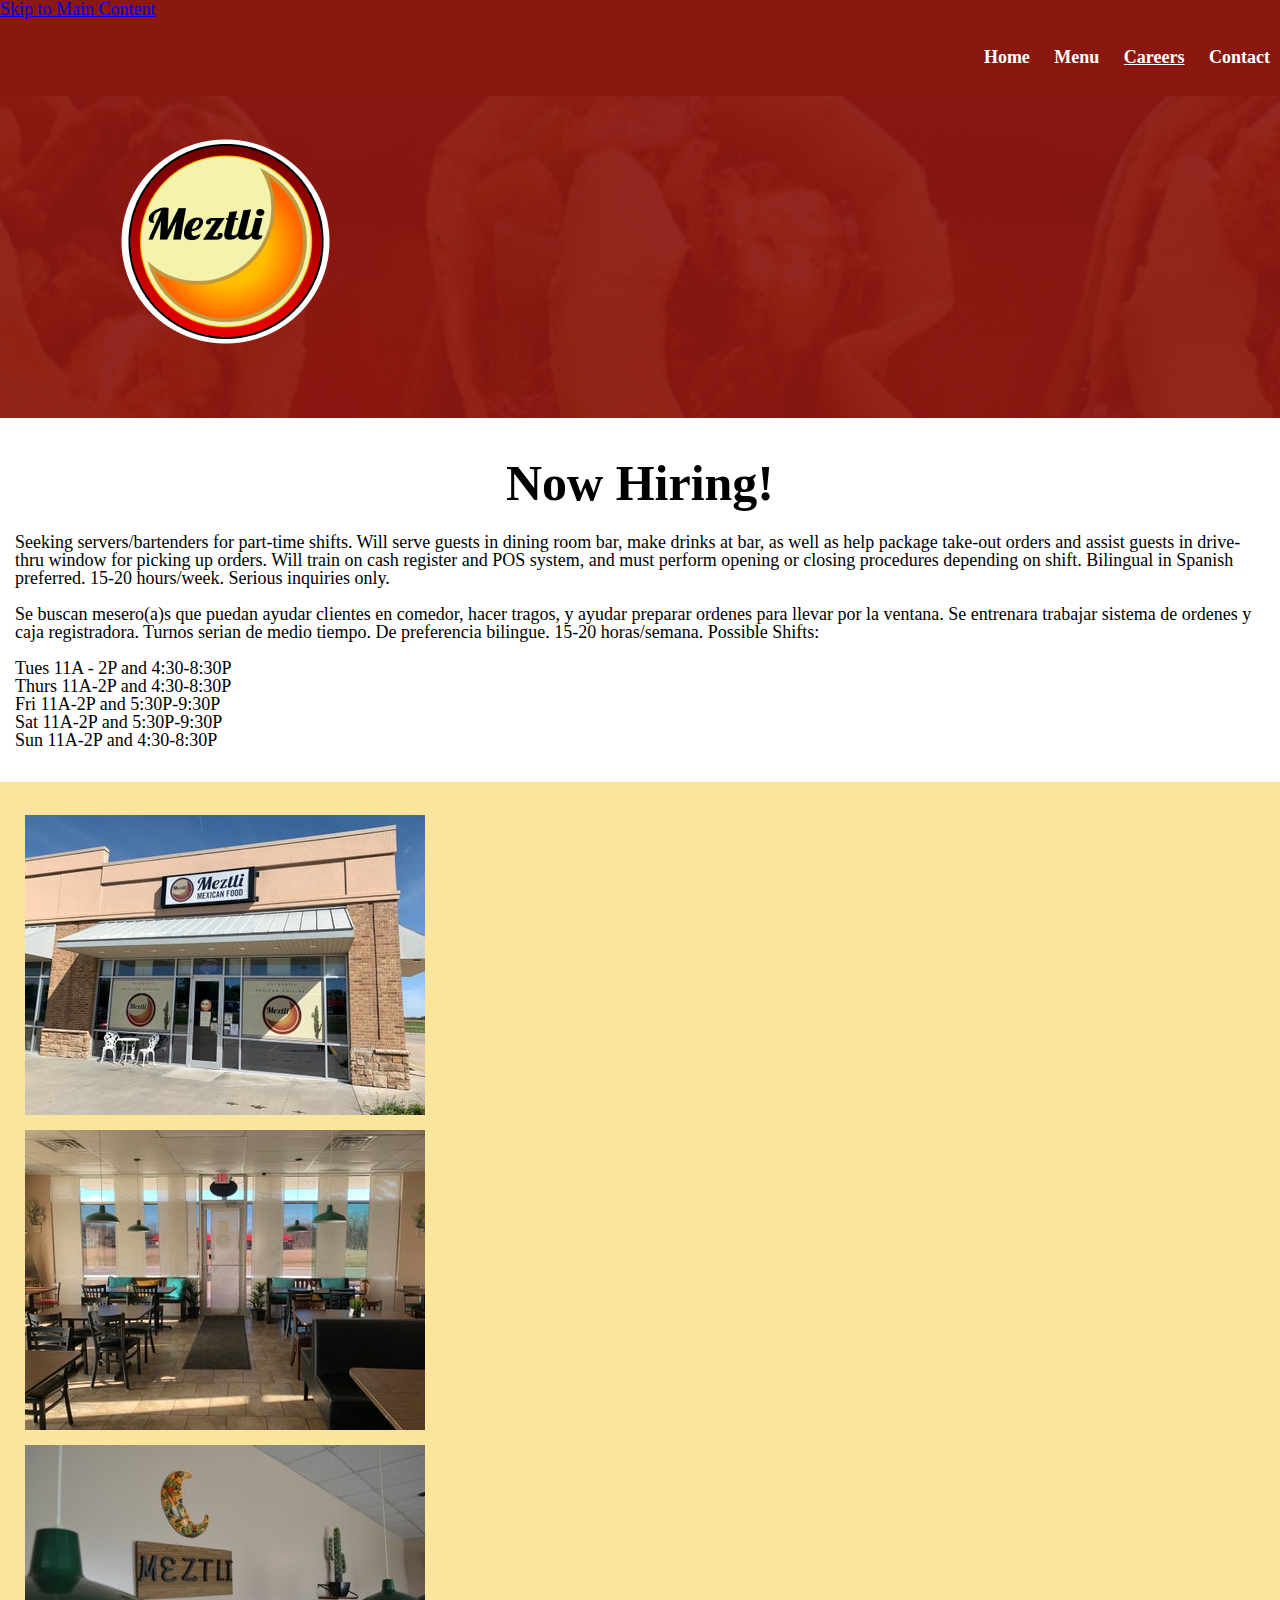
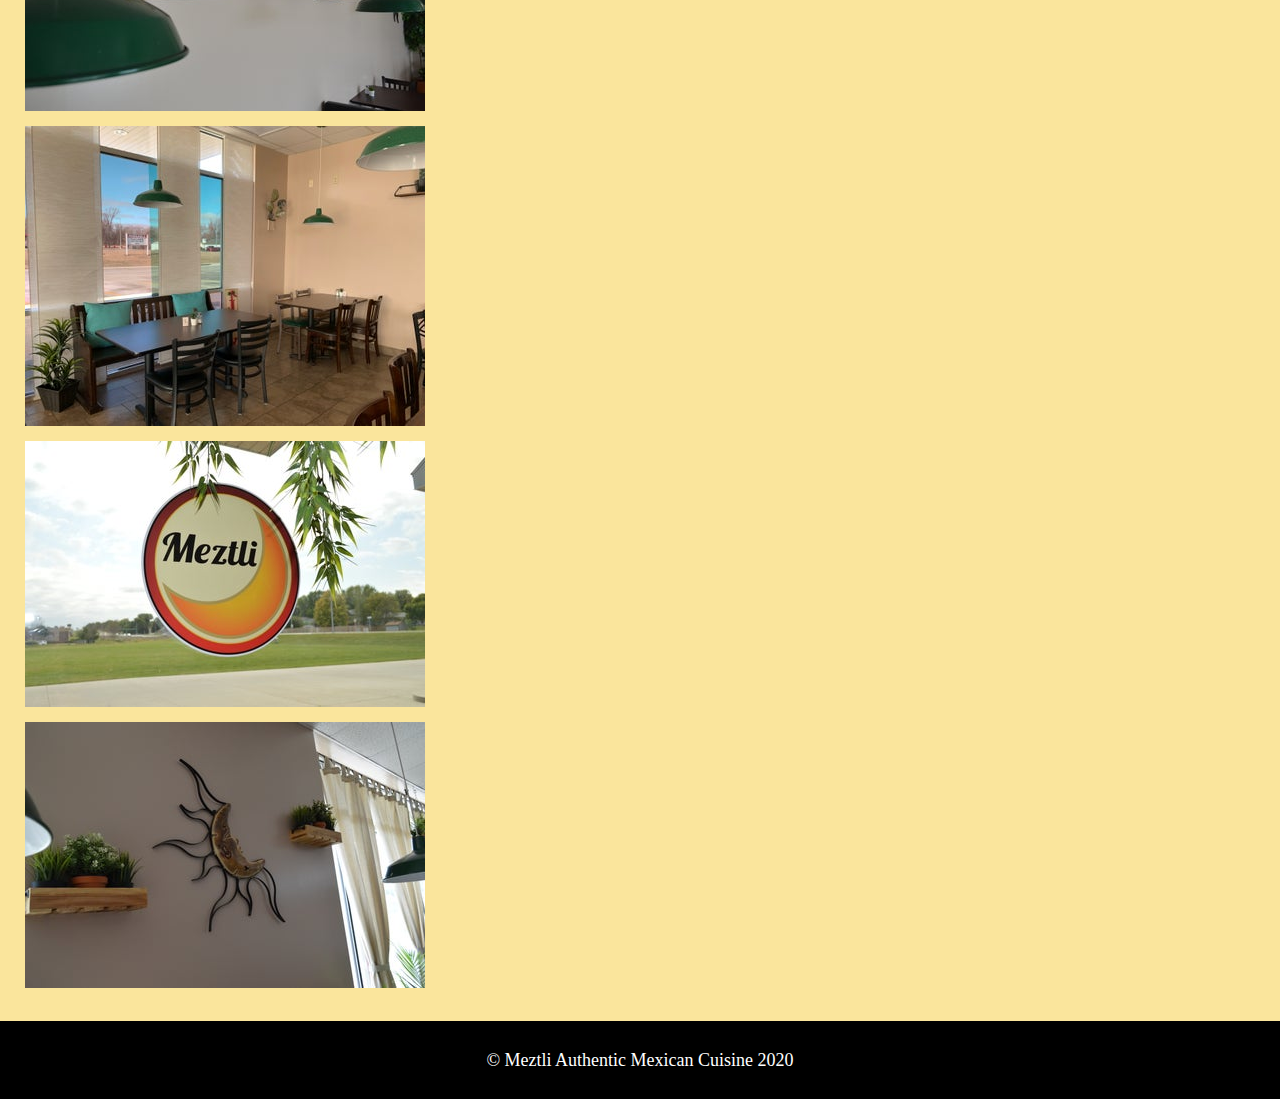
==== careers.html @ b13627e7 "Add files via upload" ====
<!DOCTYPE html>
<html lang="en">
  <head>
    <meta charset="utf-8">
    <meta name="viewport" content="width=device-width, initial-scale=1.0">
    <link rel="shortcut icon" type="image/png" href="images/logo.png"/>
    <link rel="stylesheet" type="text/css" href="css/html5reset.css">
    <link rel="stylesheet" type="text/css" href="css/style.css">
    <link href="https://fonts.googleapis.com/css?family=Raleway:200&display=swap" rel="stylesheet">
    <title>Meztli Authentic Mexican Cuisine</title>
  </head>
  <body>
    <a class = "skip" href="#skip">Skip to Main Content</a>
    <header>
      
      <nav>
        <ul class="nav_links">
          <li><a href="index.html">Home</a></li>
          <li><a href="menu.html">Menu</a></li>
          <li><a class="current" href="careers.html">Careers</a></li>
		      <li><a href="contact.html">Contact</a></li>
        </ul>
    </nav>
    <img id="logo" src="images/logo.png" alt="Meztli Logo" />
  </header>
  <main class="about" id="skip" tabindex="0"></main>
  <div class="hiring-section">
    <h1>Now Hiring!</h1>
    <p>Seeking servers/bartenders for part-time shifts. Will serve guests in dining room bar, make drinks at bar, as well as help package take-out orders and assist guests in drive-thru window for picking up orders. Will train on cash register and POS system, and must perform opening or closing procedures depending on shift. Bilingual in Spanish preferred. 15-20 hours/week. Serious inquiries only.</br></br>

      Se buscan mesero(a)s que puedan ayudar clientes en comedor, hacer tragos, y ayudar preparar ordenes para llevar por la ventana. Se entrenara trabajar sistema de ordenes y caja registradora. Turnos serian de medio tiempo. De preferencia bilingue. 15-20 horas/semana.
      
      Possible Shifts:</br></br>
      
      Tues 11A - 2P and 4:30-8:30P</br>
      Thurs 11A-2P and 4:30-8:30P</br>
      Fri 11A-2P and 5:30P-9:30P</br>
      Sat 11A-2P and 5:30P-9:30P</br>
      Sun 11A-2P and 4:30-8:30P</p></br>
  </div>
        
      
  <div class="photos"> 
  </br><img id="image1" src="images/1.jpg" alt="Restaurant" />
    <img id="image2" src="images/2.jfif" alt="Inside Restaurant" />
    <img id="image3" src="images/3.jfif" alt="Wall Decor" />
    <img id="image4" src="images/4.jfif" alt="Inside Restaurant Seating" />
    <img id="image5" src="images/6.jfif" alt="Window Decor" />
    <img id="image6" src="images/5.jfif" alt="Wall Decor" /></br>

  </div>  


        

        


      </main>
    <footer>
      <p> &copy; Meztli Authentic Mexican Cuisine 2020</p>
    </footer>
  </body>
</html>
---- css/style.css ----
html{
    scroll-behavior: smooth;
}

body{
  background-color:#8B1711;
  font-size: 18px;
}



h1{
  font-size: 50px;
  line-height: 1;
  padding: 25px 0;
  text-align: center;
  background-color: white;
}

h2{
  font-size: 25px;
  line-height: 1.5;
  text-align: center;
}

nav li{
  display:inline;
  padding:10px;

}

nav a{
  color: white;
  font-weight: bold;
  text-decoration: none; 
}

a:hover {
  text-decoration: underline;
}

form{
  background-color: #FAE59C;
  text-align: center;
}

/*Your Code Here*/
/*Write selector/rule property to add an underline when
links in the navigation are in the hover or focus state.*/


.skip a{
  background-color: #8B1711;
  left: 0;
  padding: 6px;
  -webkit-transition: top 1s ease-out;
  transition: top 1s ease-out;
  z-index: 1;
  position: absolute;
  top:-40px;
  /*Your code here*/
}

.header1{
  background-color: white;
  text-align: center;
}



.about-section{
  background-color: #FAE59C;
  display: flex;
  flex-direction: column;
  justify-content: center;
  align-content: center;
  flex-wrap: wrap;
}

.about-section img{
  padding: 15px;
  margin-left: 65px;
  height: 175px;
  width: 289px;
}


.about-section p{
  padding: 15px;
}

.skip a:focus{
  top: 0px
}

*:focus{
  border: solid 2px;
}



nav{
  background-color: #8B1711;
  padding: 25px 0; 
  text-align: center;
}

.current{
  text-decoration: underline;
}

footer{
  background-color: black;
  color: white;
  padding: 30px 30px 30px 30px;
  text-align: center;
}


.gallery{
  min-height: 600px;
  display: flex;
  flex-wrap: wrap; 
  justify-content: center;
  align-content: center;
  padding-top: 15px;
  padding-bottom: 15px;
}

.gallery > img{
  border: 10px #8B1711 solid;
  margin: 10px;
  width: 300px;
}


#logo{
  width: 250px;
  height: auto;
  padding: 20px;
  padding-left:100px;
  position: absolute;
}

.container{
  display: grid;
  grid-template-columns: 1fr 5fr 1fr;
  grid-template-rows: auto auto auto auto auto;
  row-gap: 15px;
}

header{
  background-attachment: fixed; /* Parallax effect */     
  background-position: center;  /* Parallax effect */
  background-repeat: no-repeat; /* Parallax effect */
  background-size: cover;       /* Parallax effect */
  color: #8B1711;
  height: 400px;                /* Parallax effect */

  /*Your Code Here*/
  /*Set background-image to header.jpg */
  background-image: url("../images/banner.PNG");

  grid-column: 1 / -1;  /*Can you explain what this does?*/
  grid-row: 1 / auto;   /*Can you rewrite it?*/
}

header p{
  color: #8B1711;
  font-size: 24px;
  padding: 0 100px;
  text-align: center;
}

#contact-header {
  background-color: white;
  padding: 15px;
}


label{
  display: inline;
  margin-right:10px;
  width:10%;
  padding-top: 20px;
}

input {
  width: 80%;
  padding: 12px 20px;
  margin: 8px 0;
  display: inline-block;
  border: 1px solid #ccc;
  box-sizing: border-box;
}
span{
  
  font-family: italic;
  font-weight: bold;
}

textarea{
  width: 80%;
  height: 35vh;
  padding: 15px;
  margin: 8px 0;
  display: inline-block;
  border: 1px solid #ccc;
  box-sizing: border-box;
}



input[type=submit] {
  background-color: #38803C;
  color: white;
  padding: 14px 20px;
  margin: 8px 0;
  border: none;
  cursor: pointer;
  width: 100%;
}

input[type=submit]:hover {
  opacity: 0.8;
}

.photos{
  display: grid;
  grid-template-columns: auto;
  grid-template-rows: auto auto auto auto auto auto;
  row-gap: 15px;
  column-gap: 15px;
  align-content: center;
  padding-left:25px;
  background-color: #FAE59C;
}

.hiring-section{
  background-color: white;
  padding: 15px;
}


.specials{
  display: grid;
  background-color: white;
  grid-template-columns: auto auto auto;
  grid-template-rows:auto auto;
  row-gap: 20px;
  column-gap: 15px;
}


.house-specials{
  padding:20px;
  background-color: white;
}



.house-specials img{
  width: 50px;
  height:auto;
 
}

#menu-headers{
  background-color: #FAE59C;
}

#items{
  background-color: white;
}

.drinks{
  background-color: white;
  display: flex;
  flex-wrap: wrap;
  flex-direction: row;
  justify-content: center;
  justify-content: space-around;
  padding: 15px;
  
}

/* Change styles for span and cancel button on extra small screens */
@media screen and (min-width: 770px) {
  form{
    width: 80%;
    margin: 0 auto;
  }

  input{
    width:80%;
  }

  textarea{
    width:80%;
    height: 25vh;
 }
 
 div + label{
    line-height: 25vh;
    vertical-align:top;
 }
}


@media all and (min-width: 800px){
  nav{
    padding: 30px 0px;
    text-align: right;
    vertical-align: middle;
  }

  .container{
    display: grid;
    grid-template-columns: 50px auto 500px auto 50px;
    grid-template-rows: 400px 400px 400px 400px 400px;
  }

  .about, .clients, .method-image, .contact-image{
    grid-column: 3 / span 2;
  }

  .about-image, .clients-image, .method, .contact{
    grid-column: 2 / span 2;
  }
}

/*You do not need to modify any code below this line.
It is included for accessibility to turn off animations
and movement for people who have modified their 
preferences to reduce motion.*/

@media screen and (prefers-reduced-motion: reduce){
  html{
      scroll-behavior: auto; /* Removes scroll animation */
  }

  .skip a{
    -webkit-transition: none; /* sets to default setting */
    transition: none;        /* sets to default setting */
   }

  /*Turn off parallax*/
  header{
    background-attachment: initial;
  }
}
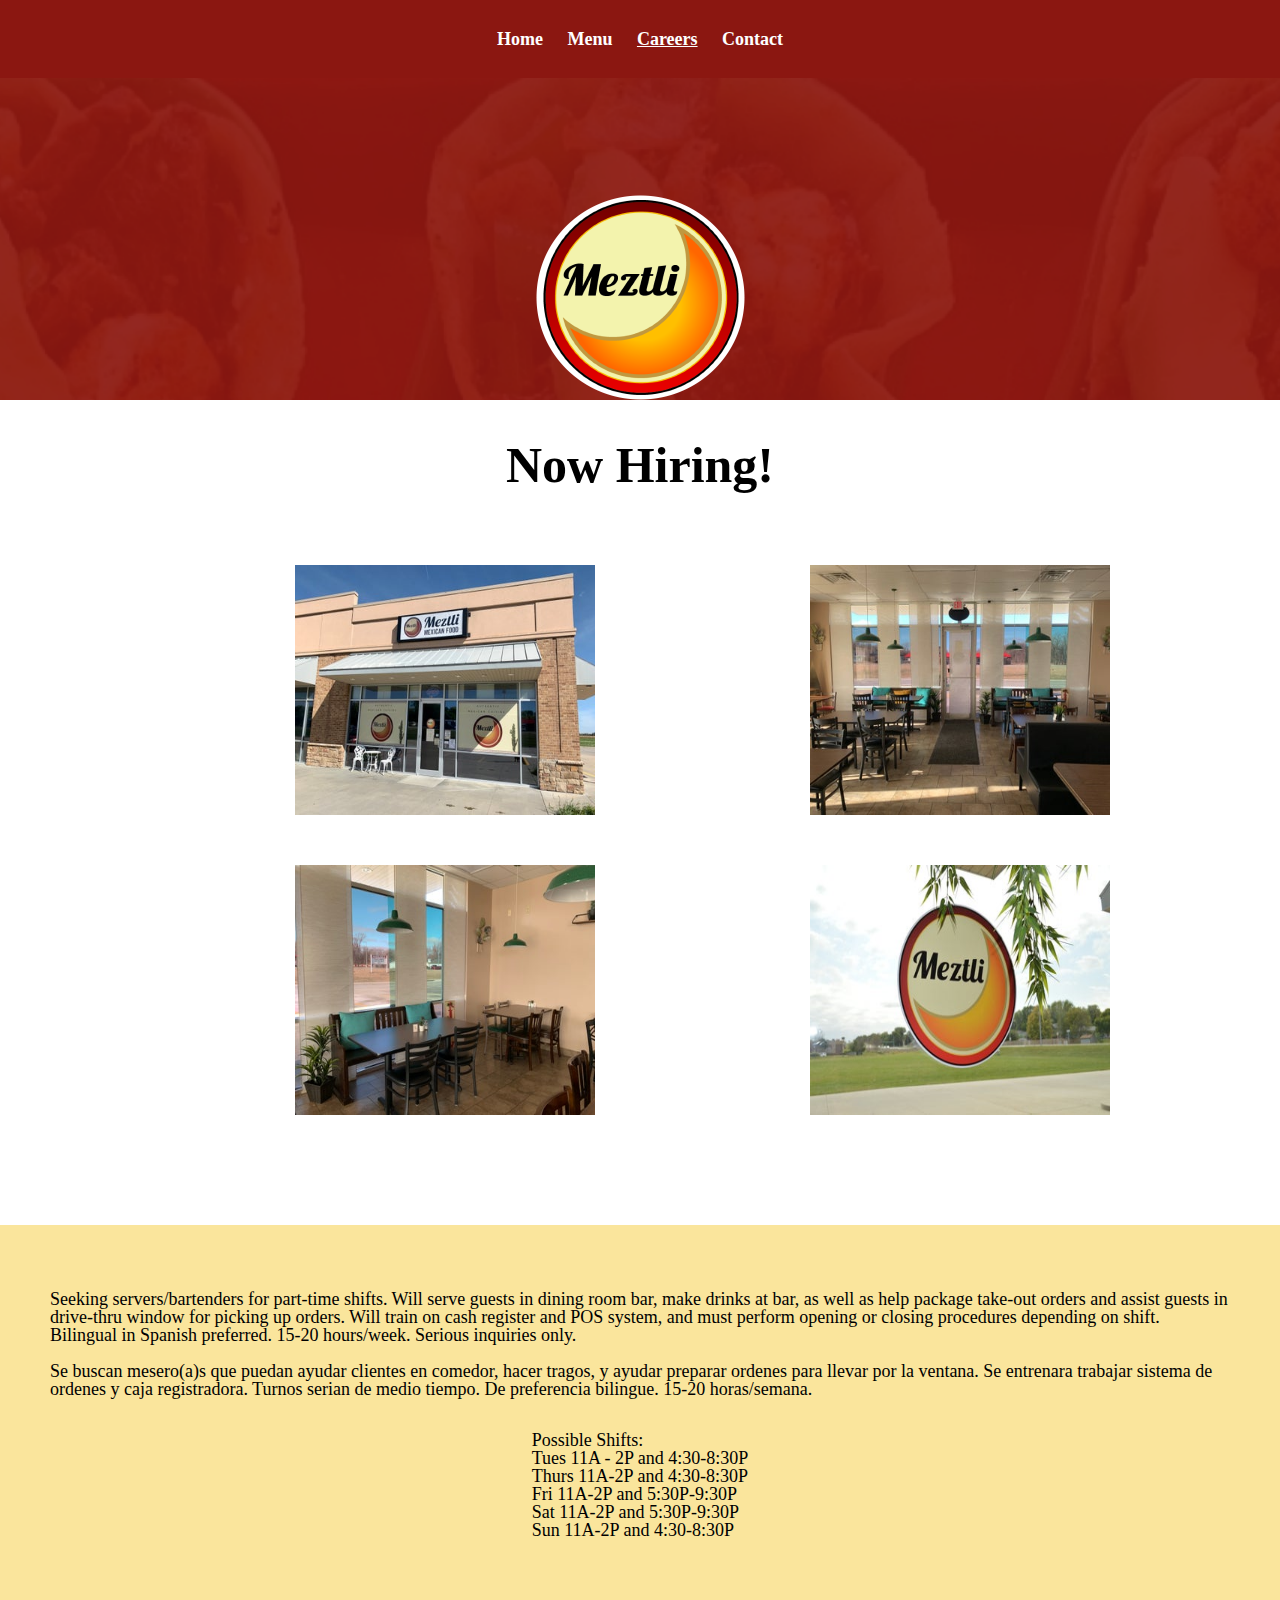
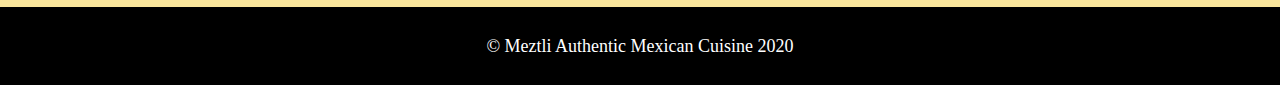
==== commit 0cae46e8: "Add files via upload" ====
--- a/careers.html
+++ b/careers.html
@@ -10,6 +10,15 @@
     <title>Meztli Authentic Mexican Cuisine</title>
   </head>
   <body>
+      <!-- Global site tag (gtag.js) - Google Analytics -->
+  <script async src="https://www.googletagmanager.com/gtag/js?id=UA-184828170-1"></script>
+  <script>
+  window.dataLayer = window.dataLayer || [];
+  function gtag(){dataLayer.push(arguments);}
+  gtag('js', new Date());
+
+  gtag('config', 'UA-184828170-1');
+  </script>
     <a class = "skip" href="#skip">Skip to Main Content</a>
     <header>
       
@@ -26,31 +35,33 @@
   <main class="about" id="skip" tabindex="0"></main>
   <div class="hiring-section">
     <h1>Now Hiring!</h1>
-    <p>Seeking servers/bartenders for part-time shifts. Will serve guests in dining room bar, make drinks at bar, as well as help package take-out orders and assist guests in drive-thru window for picking up orders. Will train on cash register and POS system, and must perform opening or closing procedures depending on shift. Bilingual in Spanish preferred. 15-20 hours/week. Serious inquiries only.</br></br>
-
-      Se buscan mesero(a)s que puedan ayudar clientes en comedor, hacer tragos, y ayudar preparar ordenes para llevar por la ventana. Se entrenara trabajar sistema de ordenes y caja registradora. Turnos serian de medio tiempo. De preferencia bilingue. 15-20 horas/semana.
-      
-      Possible Shifts:</br></br>
-      
-      Tues 11A - 2P and 4:30-8:30P</br>
-      Thurs 11A-2P and 4:30-8:30P</br>
-      Fri 11A-2P and 5:30P-9:30P</br>
-      Sat 11A-2P and 5:30P-9:30P</br>
-      Sun 11A-2P and 4:30-8:30P</p></br>
-  </div>
+    
         
-      
-  <div class="photos"> 
-  </br><img id="image1" src="images/1.jpg" alt="Restaurant" />
+  <div class="photo_container">
+      <div class="photos"> 
+    <img id="image1" src="images/1.jpg" alt="Restaurant" />
     <img id="image2" src="images/2.jfif" alt="Inside Restaurant" />
     <img id="image3" src="images/3.jfif" alt="Wall Decor" />
     <img id="image4" src="images/4.jfif" alt="Inside Restaurant Seating" />
     <img id="image5" src="images/6.jfif" alt="Window Decor" />
-    <img id="image6" src="images/5.jfif" alt="Wall Decor" /></br>
+    <img id="image6" src="images/5.jfif" alt="Wall Decor" />
+    </div>
+  </div>
+</div>
 
-  </div>  
+<div class="career_p">
+  <p>Seeking servers/bartenders for part-time shifts. Will serve guests in dining room bar, make drinks at bar, as well as help package take-out orders and assist guests in drive-thru window for picking up orders. Will train on cash register and POS system, and must perform opening or closing procedures depending on shift. Bilingual in Spanish preferred. 15-20 hours/week. Serious inquiries only.</br></br>
 
-
+    Se buscan mesero(a)s que puedan ayudar clientes en comedor, hacer tragos, y ayudar preparar ordenes para llevar por la ventana. Se entrenara trabajar sistema de ordenes y caja registradora. Turnos serian de medio tiempo. De preferencia bilingue. 15-20 horas/semana.</p><br>
+    
+    <p>Possible Shifts:</br>
+    
+    Tues 11A - 2P and 4:30-8:30P</br>
+    Thurs 11A-2P and 4:30-8:30P</br>
+    Fri 11A-2P and 5:30P-9:30P</br>
+    Sat 11A-2P and 5:30P-9:30P</br>
+    Sun 11A-2P and 4:30-8:30P</p></br>
+  </div>
         
 
         
--- a/css/style.css
+++ b/css/style.css
@@ -3,7 +3,7 @@
 }
 
 body{
-  background-color:#8B1711;
+  background-color:#ffffff;
   font-size: 18px;
 }
 
@@ -42,24 +42,32 @@
 form{
   background-color: #FAE59C;
   text-align: center;
-}
+  margin: 15px;
+}
+
 
 /*Your Code Here*/
 /*Write selector/rule property to add an underline when
 links in the navigation are in the hover or focus state.*/
 
 
-.skip a{
-  background-color: #8B1711;
+a.skip{
+  background: #8B1711;
   left: 0;
   padding: 6px;
+  position: absolute;
+  top: -40px;
   -webkit-transition: top 1s ease-out;
   transition: top 1s ease-out;
   z-index: 1;
-  position: absolute;
-  top:-40px;
-  /*Your code here*/
-}
+}
+
+a.skip:focus{
+  top:20px;
+  color: white;
+  text-decoration-style: solid;
+}
+
 
 .header1{
   background-color: white;
@@ -69,17 +77,22 @@
 
 
 .about-section{
+  width: 100%;
+  height: 100%;
   background-color: #FAE59C;
   display: flex;
-  flex-direction: column;
+  flex-direction: row;
   justify-content: center;
   align-content: center;
   flex-wrap: wrap;
 }
 
 .about-section img{
-  padding: 15px;
-  margin-left: 65px;
+  padding-top: 20px;
+  padding-bottom: 20px;
+  margin: auto;
+  position: relative;
+  top: 0; left: 0; bottom: 0; right: 0;
   height: 175px;
   width: 289px;
 }
@@ -89,9 +102,7 @@
   padding: 15px;
 }
 
-.skip a:focus{
-  top: 0px
-}
+
 
 *:focus{
   border: solid 2px;
@@ -118,13 +129,15 @@
 
 
 .gallery{
-  min-height: 600px;
   display: flex;
   flex-wrap: wrap; 
   justify-content: center;
   align-content: center;
   padding-top: 15px;
   padding-bottom: 15px;
+  position: relative;
+  top: 0; left: 0; bottom: 0; right: 0;
+
 }
 
 .gallery > img{
@@ -136,18 +149,15 @@
 
 #logo{
   width: 250px;
-  height: auto;
-  padding: 20px;
-  padding-left:100px;
   position: absolute;
-}
-
-.container{
-  display: grid;
-  grid-template-columns: 1fr 5fr 1fr;
-  grid-template-rows: auto auto auto auto auto;
-  row-gap: 15px;
-}
+  margin: 0 auto;
+  top: 33%;
+  left: 50%;
+  transform: translate(-50%, -50%);
+  z-index: 10;
+}
+
+
 
 header{
   background-attachment: fixed; /* Parallax effect */     
@@ -177,6 +187,9 @@
   padding: 15px;
 }
 
+legend{
+  text-align: center;
+} 
 
 label{
   display: inline;
@@ -232,15 +245,31 @@
   row-gap: 15px;
   column-gap: 15px;
   align-content: center;
-  padding-left:25px;
+  padding-left: 30px;
+  background-color: white;
+  position: relative;
+  
+  
+}
+
+.hiring-section{
+  background-color: white;
+  padding: 15px;
+}
+
+.career_p{
   background-color: #FAE59C;
-}
-
-.hiring-section{
-  background-color: white;
-  padding: 15px;
-}
-
+  padding: 15px;
+  margin-top: 15px;
+}
+
+.career_p > p{
+  display: flex;
+  justify-content: center;
+  flex-direction: row;
+  flex-wrap: wrap;
+  padding-top: 15px;
+}
 
 .specials{
   display: grid;
@@ -282,6 +311,14 @@
   justify-content: space-around;
   padding: 15px;
   
+}
+
+.map{
+  display: flex;
+  justify-content: center;
+  vertical-align: auto;
+  padding-top: 50px;
+  padding-bottom: 50px;
 }
 
 /* Change styles for span and cancel button on extra small screens */
@@ -304,29 +341,279 @@
     line-height: 25vh;
     vertical-align:top;
  }
-}
-
-
-@media all and (min-width: 800px){
+
+ #logo{
+  width: 250px;
+  position: absolute;
+  margin: 0 auto;
+  top: 33%;
+  left: 50%;
+  transform: translate(-50%, -50%);
+  z-index: 10;
+}
+
+nav{
+  padding: 30px 0px;
+  text-align: center;
+  vertical-align: middle;
+}
+
+
+.about-section{
+  background-color: #FAE59C;
+  display: grid;
+  grid-template-columns: auto 500px;
+  grid-template-rows: 30px auto;
+  padding-bottom: 15px;
+  padding-top: 15px;
+  margin-top: 15px;
+}
+
+
+.about-section img{
+  padding: 15px;
+  margin-left: 65px;
+  height: 175px;
+  width: 289px;
+  grid-column: 1 / span 1;
+}
+
+#about-section-header{
+  text-align: left;
+  grid-column: 2 / span 1;
+  padding-left: 15px
+
+}
+
+.about-section p{
+  padding: 15px;
+  grid-column: 2 / span 1;
+  text-align: left;
+  
+}
+
+.photo_container{
+  background-color: #ffffff;
+  padding-top: 50px;
+}
+
+.photos{
+  background-color: #ffffff;
+  display: grid;
+  grid-template-columns: 500px 500px 500px;
+  grid-template-rows: 50px 50px;
+  row-gap: 250px;
+  padding-left: 280px;
+  padding-bottom: 280px;
+  
+  
+}
+
+.photos > img{
+  width: 300px;
+  height: 250px;
+  
+}
+
+.career_p{
+  background-color: #FAE59C;
+  padding: 50px;
+}
+
+.career_p > p{
+  display: flex;
+  justify-content: center;
+  flex-direction: row;
+  flex-wrap: wrap;
+}
+
+form{
+  margin-bottom: 50px;
+}
+
+
+
+
+.map{
+  display: flex;
+  justify-content: center;
+  vertical-align: auto;
+  padding-top: 50px;
+  padding-bottom: 50px;
+}
+
+.specials{
+  display: grid;
+  background-color: white;
+  grid-template-columns: 20px auto 30px;
+  grid-template-rows:auto auto;
+  column-gap:90px;
+}
+
+
+.house-specials{
+  padding:50px;
+  background-color: white;
+}
+
+
+
+.house-specials img{
+  width: 50px;
+  height:auto;
+ 
+}
+
+
+
+}
+
+
+
+@media all and (min-width: 1500px){
+  
+  #logo{
+  width: 250px;
+  position: absolute;
+  margin: 0 auto;
+  top: 33%;
+  left: 50%;
+  transform: translate(-50%, -50%);
+  z-index: 10;
+    
+  }
+  
   nav{
     padding: 30px 0px;
-    text-align: right;
+    text-align: center;
     vertical-align: middle;
   }
 
-  .container{
+
+  .about-section{
+    background-color: #FAE59C;
     display: grid;
-    grid-template-columns: 50px auto 500px auto 50px;
-    grid-template-rows: 400px 400px 400px 400px 400px;
-  }
-
-  .about, .clients, .method-image, .contact-image{
-    grid-column: 3 / span 2;
-  }
-
-  .about-image, .clients-image, .method, .contact{
-    grid-column: 2 / span 2;
-  }
+    grid-template-columns: auto 500px;
+    grid-template-rows: 30px auto;
+    padding-bottom: 15px;
+    padding-top: 15px;
+    margin-top: 15px;
+  }
+  
+
+  .about-section img{
+    padding: 15px;
+    margin-left: 65px;
+    height: 175px;
+    width: 289px;
+    grid-column: 1 / span 1;
+  }
+
+  #about-section-header{
+    text-align: left;
+    grid-column: 2 / span 1;
+    padding-left: 15px
+
+  }
+  
+  .about-section p{
+    padding: 15px;
+    grid-column: 2 / span 1;
+    text-align: left;
+    
+  }
+
+  .photo_container{
+    background-color: #ffffff;
+    padding-top: 50px;
+  }
+
+  .photos{
+    background-color: #ffffff;
+    display: grid;
+    grid-template-columns: 500px 500px 500px;
+    grid-template-rows: 50px 50px;
+    row-gap: 250px;
+    padding-left: 280px;
+    padding-bottom: 280px;
+    
+    
+  }
+
+  .photos > img{
+    width: 300px;
+    height: 250px;
+    background-color: #ffffff;
+  }
+
+  .career_p{
+    background-color: #FAE59C;
+    padding: 50px;
+  }
+
+  .career_p > p{
+    display: flex;
+    justify-content: center;
+    flex-direction: row;
+    flex-wrap: wrap;
+  }
+
+  form{
+    margin-bottom: 50px;
+  }
+
+  .specials{
+    display: grid;
+    background-color: white;
+    grid-template-columns: 500px auto 580px;
+    grid-template-rows:auto auto;
+  }
+  
+  
+  .house-specials{
+    padding:50px;
+    background-color: white;
+  }
+  
+  
+  
+  .house-specials img{
+    width: 50px;
+    height:auto;
+    padding-left: 400px
+   
+  }
+  
+  #menu-headers{
+    background-color: #FAE59C;
+  }
+  
+  #items{
+    background-color: white;
+  }
+  
+  .drinks{
+    background-color: white;
+    display: flex;
+    flex-wrap: wrap;
+    flex-direction: row;
+    justify-content: center;
+    padding: 50px;
+    justify-content: space-around;
+    padding-left: 700px;
+    padding-right: 700px;
+    text-align: center;
+  }
+
+  .map{
+    display: flex;
+    justify-content: center;
+    vertical-align: auto;
+    padding-top: 50px;
+    padding-bottom: 50px;
+  }
+  
+  
 }
 
 /*You do not need to modify any code below this line.
@@ -342,10 +629,14 @@
   .skip a{
     -webkit-transition: none; /* sets to default setting */
     transition: none;        /* sets to default setting */
+    color: white;
    }
 
   /*Turn off parallax*/
   header{
     background-attachment: initial;
   }
+
+  
+
 }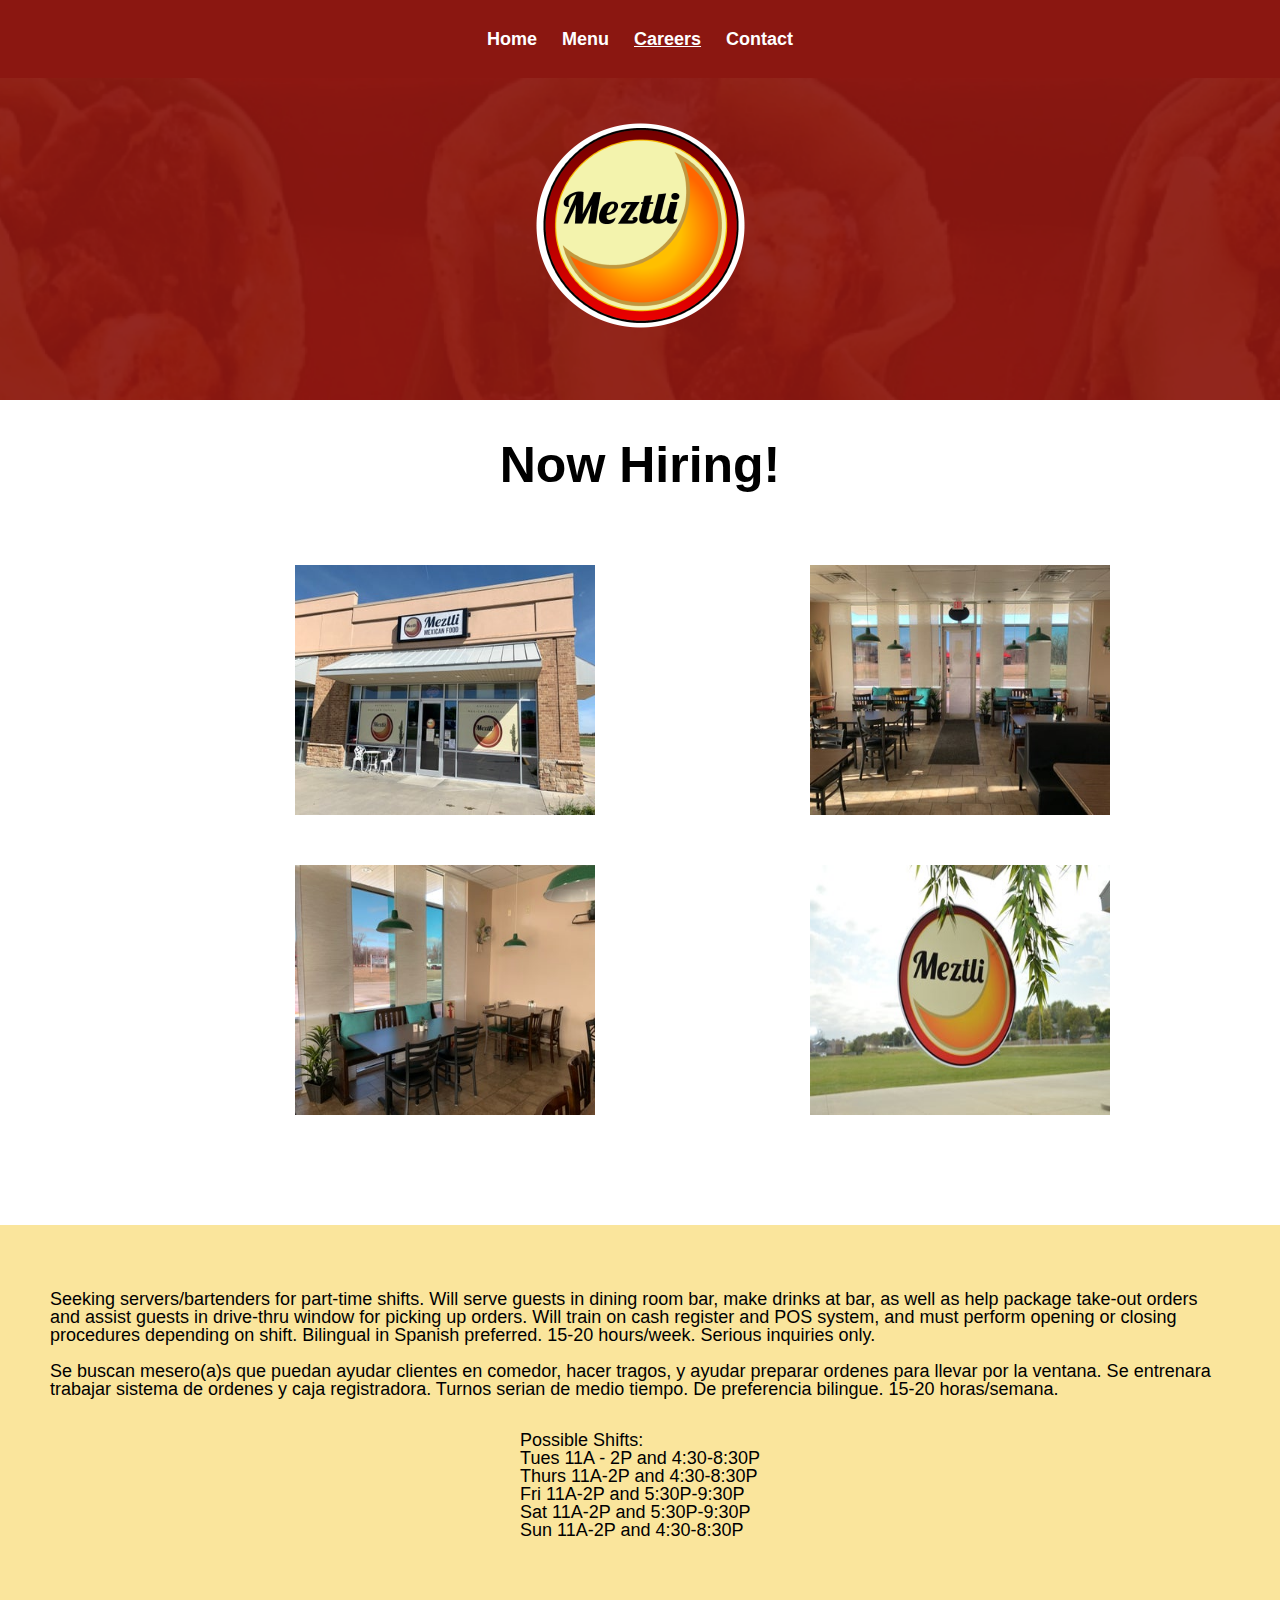
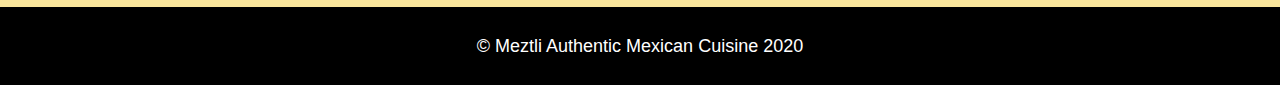
==== commit e9f52df1: "Add files via upload" ====
--- a/careers.html
+++ b/careers.html
@@ -6,7 +6,7 @@
     <link rel="shortcut icon" type="image/png" href="images/logo.png"/>
     <link rel="stylesheet" type="text/css" href="css/html5reset.css">
     <link rel="stylesheet" type="text/css" href="css/style.css">
-    <link href="https://fonts.googleapis.com/css?family=Raleway:200&display=swap" rel="stylesheet">
+    <link href="https://fonts.googleapis.com/css2?family=Montserrat:wght@500&display=swap"rel="stylesheet">
     <title>Meztli Authentic Mexican Cuisine</title>
   </head>
   <body>
--- a/css/style.css
+++ b/css/style.css
@@ -5,6 +5,7 @@
 body{
   background-color:#ffffff;
   font-size: 18px;
+  font-family: Arial, Helvetica, sans-serif;
 }
 
 
@@ -87,15 +88,14 @@
   flex-wrap: wrap;
 }
 
-.about-section img{
-  padding-top: 20px;
-  padding-bottom: 20px;
-  margin: auto;
-  position: relative;
-  top: 0; left: 0; bottom: 0; right: 0;
-  height: 175px;
-  width: 289px;
-}
+#owner{
+height: 175px;
+width: 289px;
+margin: auto;
+position: relative;
+top: 0; left: 0; bottom: 0; right: 0;
+}
+
 
 
 .about-section p{
@@ -144,8 +144,21 @@
   border: 10px #8B1711 solid;
   margin: 10px;
   width: 300px;
-}
-
+  height: 300px;
+  
+}
+
+@-webkit-keyframes logo_wiggle{
+  from {width: 25px}
+  to {width: 250px}
+
+}
+
+@keyframes logo_wiggle{
+  from {width: 25px}
+  to {width: 250px}
+
+} 
 
 #logo{
   width: 250px;
@@ -155,9 +168,61 @@
   left: 50%;
   transform: translate(-50%, -50%);
   z-index: 10;
-}
-
-
+  animation-name: logo_wiggle;
+  -webkit-animation-name: logo_wiggle;
+  animation-duration: 3s;
+}
+
+.flip-card{
+  padding-top: 15px;
+  padding-bottom: 15px;
+}
+
+.flip-card-inner {
+  position: relative;
+  height: 175px;
+  width: 289px;
+  text-align: center;
+  vertical-align: middle;
+  transition: transform 0.8s;
+  transform-style: preserve-3d;
+}
+
+/* horizontal flip */
+.flip-card:hover .flip-card-inner {
+  transform: rotateY(180deg);
+}
+
+.flip-card-inner:focus {
+  transform: rotateY(180deg);
+}
+
+/* Position the front and back side */
+.flip-card-front, .flip-card-back {
+  position: absolute;
+  height: 175px;
+  width: 289px;
+  -webkit-backface-visibility: hidden; /* Safari */
+  backface-visibility: hidden;
+}
+
+/* Style the front side */
+.flip-card-front {
+  background-color: #bbb;
+  color: black;
+}
+
+
+/* Style the back side */
+.flip-card-back {
+  background-color: #ffffff;
+  color:black;
+  transform: rotateY(180deg);
+}
+
+h6{
+  padding-top: 15px;
+}
 
 header{
   background-attachment: fixed; /* Parallax effect */     
@@ -188,7 +253,10 @@
 }
 
 legend{
-  text-align: center;
+  vertical-align: middle;
+  padding-top: 30px;
+  text-align: center;
+  padding-top: 15px;
 } 
 
 label{
@@ -240,16 +308,12 @@
 
 .photos{
   display: grid;
-  grid-template-columns: auto;
+  grid-template-columns: 70%;
   grid-template-rows: auto auto auto auto auto auto;
   row-gap: 15px;
   column-gap: 15px;
   align-content: center;
-  padding-left: 30px;
-  background-color: white;
-  position: relative;
-  
-  
+  background-color: white;  
 }
 
 .hiring-section{
@@ -346,7 +410,7 @@
   width: 250px;
   position: absolute;
   margin: 0 auto;
-  top: 33%;
+  top: 25%;
   left: 50%;
   transform: translate(-50%, -50%);
   z-index: 10;
@@ -371,8 +435,7 @@
 
 
 .about-section img{
-  padding: 15px;
-  margin-left: 65px;
+
   height: 175px;
   width: 289px;
   grid-column: 1 / span 1;
@@ -410,7 +473,7 @@
 }
 
 .photos > img{
-  width: 300px;
+  width: 250px;
   height: 250px;
   
 }
@@ -470,13 +533,13 @@
 
 
 
-@media all and (min-width: 1500px){
+@media all and (min-width: 800px){
   
   #logo{
   width: 250px;
   position: absolute;
   margin: 0 auto;
-  top: 33%;
+  top: 25%;
   left: 50%;
   transform: translate(-50%, -50%);
   z-index: 10;
@@ -502,8 +565,7 @@
   
 
   .about-section img{
-    padding: 15px;
-    margin-left: 65px;
+ 
     height: 175px;
     width: 289px;
     grid-column: 1 / span 1;
